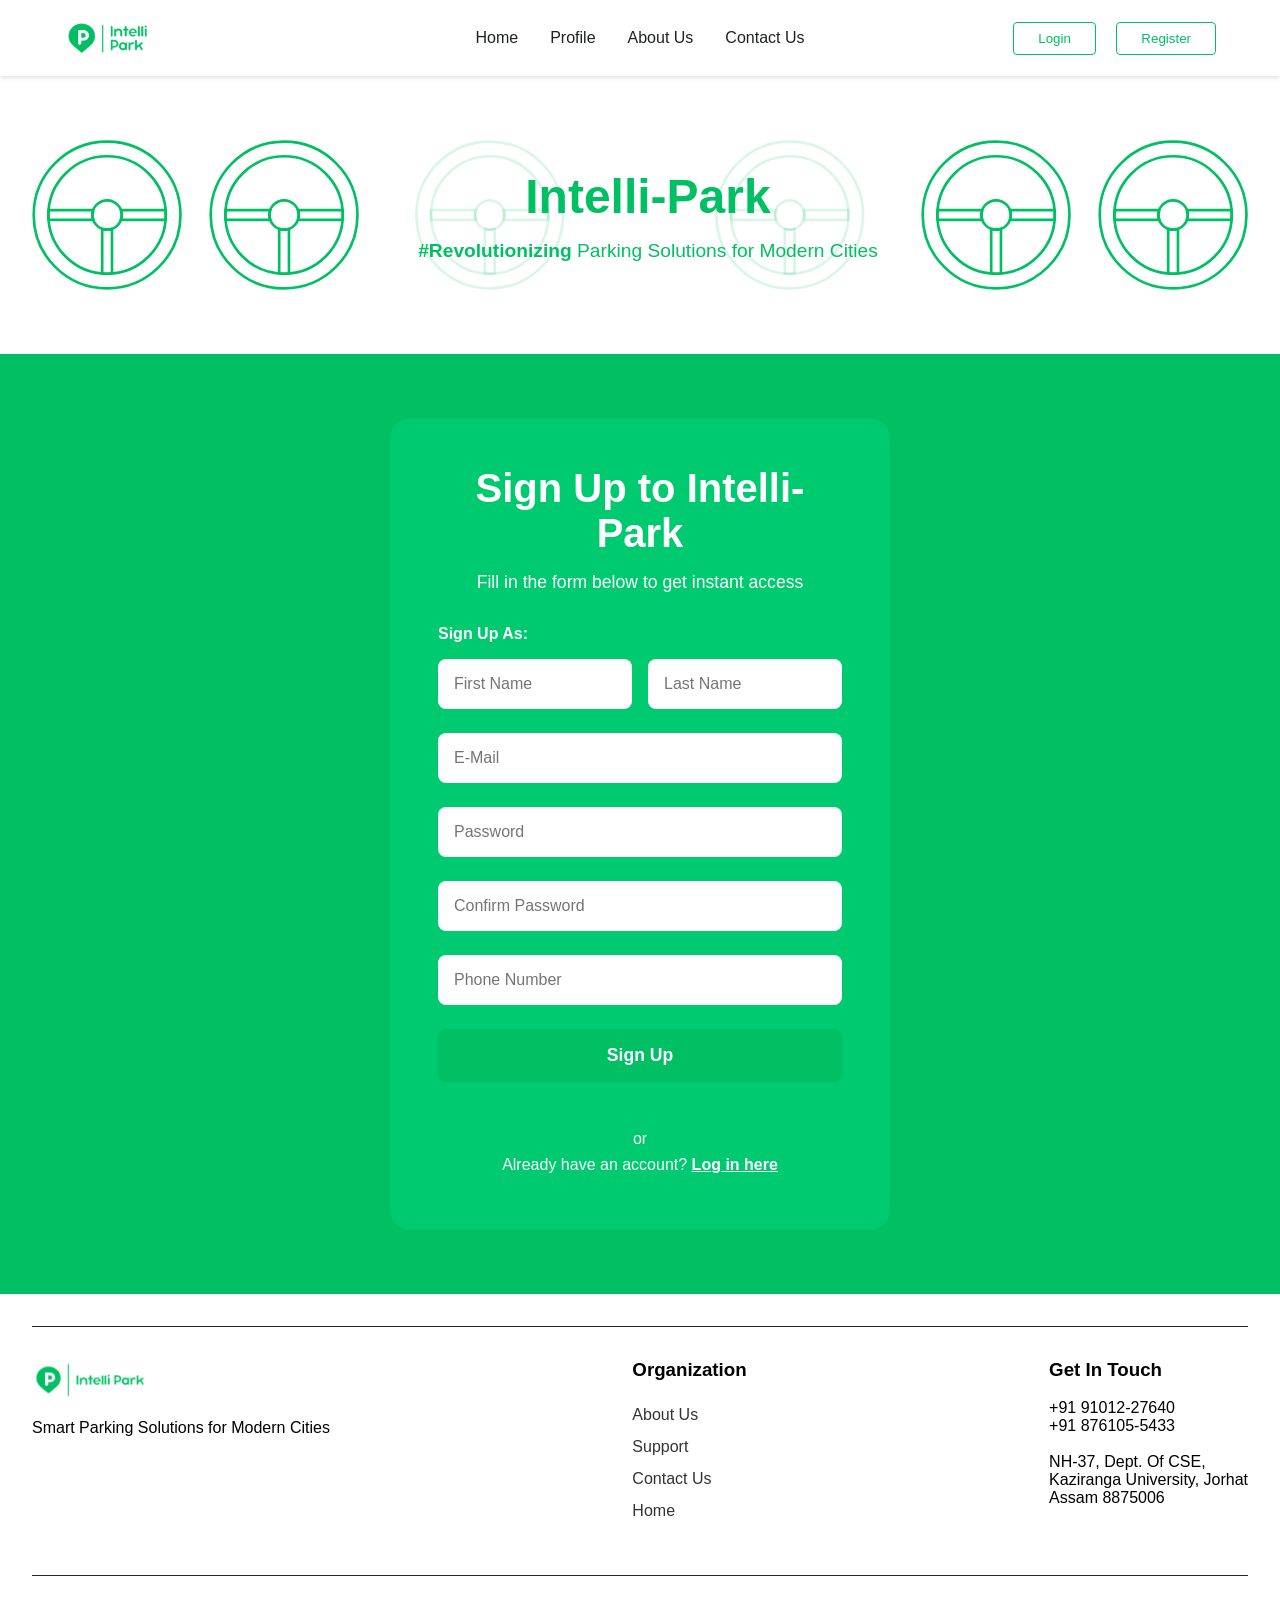
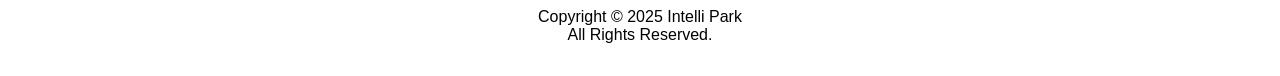
==== Code/register.html @ aac271ab "Updated About, Contact, Auth Button Feautures" ====
<!DOCTYPE html>
<html lang="en">
<head>
    <meta charset="UTF-8">
    <meta name="viewport" content="width=device-width, initial-scale=1.0">
    <title>Sign Up - Intelli Park</title>
    <link rel="stylesheet" href="styles.css">
    <link rel="icon" type="image/x-icon" href="assets/favicon.ico">
</head>
<body>
    <!-- Navbar -->
    <nav class="navbar">
        <div class="logo">
            <img src="assets/Logo-Short 1.png" alt="IntelliPark Logo">
        </div>
        <div class="nav-links">
            <a href="index.html">Home</a>
            <a href="profile.html">Profile</a>
            <a href="about.html">About Us</a>
            <a href="contact.html">Contact Us</a>
        </div>
        <div class="auth-buttons">
            <button class="btn btn-login" onclick="window.location.href='login.html'">Login</button>
            <button class="btn btn-register" onclick="window.location.href='register.html'">Register</button>
        </div>
    </nav>

    <!-- Hero Section with Steering Wheels -->
    <section class="hero-section">
        <div class="steering-wheels">
            <img src="assets/steering-wheel.svg" alt="Steering Wheel" class="wheel">
            <img src="assets/steering-wheel.svg" alt="Steering Wheel" class="wheel">
            <img src="assets/steering-wheel-light.svg" alt="Steering Wheel Light" class="wheel" id="light-wheel">
            <div class="center-content">
                <h1>Intelli-Park</h1>
                <p class="tagline"><b>#Revolutionizing</b> Parking Solutions for Modern Cities</p>
            </div>
            <img src="assets/steering-wheel-light.svg" alt="Steering Wheel Light" class="wheel" id="light-wheel">
            <img src="assets/steering-wheel.svg" alt="Steering Wheel" class="wheel">
            <img src="assets/steering-wheel.svg" alt="Steering Wheel" class="wheel">
        </div>
    </section>

    <!-- Sign Up Form Section -->
    <section class="signup-section">
        <div class="signup-form-container">
            <h2>Sign Up to Intelli-Park</h2>
            <p class="signup-subtitle">Fill in the form below to get instant access</p>
            
            <form class="signup-form">
                <p class="form-label">Sign Up As:</p>
                
                <div class="name-group">
                    <div class="form-group">
                        <input type="text" id="firstName" placeholder="First Name" required>
                    </div>
                    <div class="form-group">
                        <input type="text" id="lastName" placeholder="Last Name" required>
                    </div>
                </div>

                <div class="form-group">
                    <input type="email" id="email" placeholder="E-Mail" required>
                </div>

                <div class="form-group">
                    <input type="password" id="password" placeholder="Password" required>
                </div>

                <div class="form-group">
                    <input type="password" id="confirmPassword" placeholder="Confirm Password" required>
                </div>

                <div class="form-group">
                    <input type="tel" id="phone" placeholder="Phone Number" required>
                </div>

                <button type="submit" class="signup-btn">Sign Up</button>
                
                <div class="login-link">
                    <p>or</p>
                    <p>Already have an account? <a href="login.html">Log in here</a></p>
                </div>
            </form>
        </div>
    </section>

    <!-- Footer -->
    <footer class="footer">
        <div class="footer-content">
            <div class="footer-brand">
                <img src="assets/Logo-Long  1.png" alt="IntelliPark Logo">
                <p>Smart Parking Solutions for Modern Cities</p>
                <div class="social-links">
                    <!-- Add social media icons -->
                </div>
            </div>
            <div class="footer-links">
                <h3>Organization</h3>
                <br>
                <ul>
                    <li><a href="#">About Us</a></li>
                    <li><a href="#">Support</a></li>
                    <li><a href="#">Contact Us</a></li>
                    <li><a href="#">Home</a></li>
                </ul>
            </div>
            <div class="footer-contact">
                <h3>Get In Touch</h3>
                <br>
                <p>+91 91012-27640</p>
                <p>+91 876105-5433</p>
                <br>
                <p>NH-37, Dept. Of CSE,<br>
                   Kaziranga University, Jorhat<br>
                   Assam 8875006</p>
            </div>
        </div>
        <div class="footer-bottom">
            <p>Copyright © 2025 Intelli Park</p>
            <p>All Rights Reserved.</p>
        </div>
    </footer>
</body>
</html>
---- Code/styles.css ----
:root {
    --primary-color: #01BF63;
    --secondary-color: #6E9280;
    --text-dark: #333333;
    --background: #ffffff;
}

* {
    margin: 0;
    padding: 0;
    box-sizing: border-box;
}

body {
    font-family: 'Poppins', sans-serif;
    background-color: var(--background);
}

/* Navbar Styles */
.navbar {
    display: flex;
    justify-content: space-between;
    align-items: center;
    padding: 1rem 5%;
    background: white;
    position: sticky;
    top: 0;
    z-index: 1000;
    box-shadow: 0 2px 4px rgba(0, 0, 0, 0.1);
    position: relative;
}

.logo img {
    height: 40px;
}

.nav-links {
    display: flex;
    gap: 2rem;
    position: absolute;
    left: 50%;
    transform: translateX(-50%);
    justify-content: center;
}

.nav-links a {
    text-decoration: none;
    position: relative;
    transition: all 0.3s ease;
    color: #1e2220;
}

.nav-links a:hover {
    text-shadow: 1px 1px 2px rgba(0, 0, 0, 0.3);
}

.nav-links a::after {
    content: '';
    position: absolute;
    width: 0;
    height: 2px;
    bottom: -4px;
    left: 0;
    background-color: currentColor;
    transition: width 0.3s ease;
}

.nav-links a:hover::after {
    width: 100%;
}

.btn {
    padding: 0.5rem 1.5rem;
    border-radius: 4px;
    font-weight: 500;
    cursor: pointer;
    font-family: 'Poppins', sans-serif;
    transition: all 0.3s ease;
}

.btn-login {
    background: transparent;
    border: 1px solid var(--primary-color);
    color: var(--primary-color);
    margin-right: 1rem;
}

.btn-login:hover {
    background: var(--primary-color);
    color: white;
}

.btn-register {
    background: transparent;
    border: 1px solid var(--primary-color);
    color: var(--primary-color);
}

.btn-register:hover {
    background: var(--primary-color);
    color: white;
}

/* Hero Section Styles */
.hero {
    display: flex;
    justify-content: space-between;
    align-items: center;
    padding: 4rem 5%;
    min-height: 80vh;
}

.hero-content {
    flex: 1;
    max-width: 600px;
}

.hero-content h1 {
    font-size: 3rem;
    line-height: 1.2;
    margin-bottom: 1.5rem;
}

.text-primary {
    color: var(--primary-color);
}

.text-secondary {
    color: var(--secondary-color);
}

.hero-content p {
    color: var(--text-dark);
    font-size: 1.1rem;
    line-height: 1.6;
}

.hero-image {
    flex: 1;
    display: flex;
    justify-content: flex-end;
    margin-left: auto;
}

.hero-image img {
    max-width: 80%;
    height: auto;
}

/* Booking Section Styles */
.booking-section {
    padding: 2rem 5%;
}

.booking-container {
    background: rgba(1, 191, 99, 0.41);
    border-radius: 12px;
    padding: 2rem;
    max-width: 1200px;
    margin: 0 auto;
}

.booking-form {
    display: grid;
    grid-template-columns: repeat(4, 1fr);
    gap: 1.5rem;
    margin-top: 1.5rem;
}

.form-group {
    width: 100%;
}

.datetime-input {
    display: flex;
    gap: 0.5rem;
}

.date-picker, 
.time-picker,
.location-select {
    padding: 12px 16px;
    border-radius: 15px;
    border: 1px solid rgba(1, 191, 99, 0.3);
    background: white;
    color: var(--text-dark);
    font-family: 'Poppins', sans-serif;
    font-size: 1rem;
}

.btn-search {
    align-self: flex-end;
    width: 100%;
    height: 45px;
    background: var(--primary-color);
    color: white;
    border: none;
    border-radius: 8px;
    font-weight: 500;
    margin-top: auto;
}

.location-selectors {
    display: flex;
    gap: 0.5rem;
}

.select-wrapper {
    flex: 1;
}

.select-wrapper::after {
    content: '';
    position: absolute;
    right: 12px;
    top: 50%;
    transform: translateY(-50%);
    width: 0;
    height: 0;
    border-left: 6px solid transparent;
    border-right: 6px solid transparent;
    border-top: 6px solid var(--primary-color);
    pointer-events: none;
}

.location-select {
    width: 100%;
    padding: 12px 16px;
    border-radius: 8px;
    border: 1px solid rgba(1, 191, 99, 0.3);
    background: white;
    color: var(--text-dark);
    font-family: 'Poppins', sans-serif;
    font-size: 1rem;
    cursor: pointer;
    appearance: none;
}

.location-select:focus {
    outline: none;
    border-color: var(--primary-color);
    box-shadow: 0 0 0 2px rgba(1, 191, 99, 0.1);
}

.location-select option {
    padding: 12px;
}
.datetime-input {
    display: flex;
    gap: 1rem;
}

.date-picker, .time-picker {
    padding: 0.5rem;
    border: 1px solid #E5E7EB;
    border-radius: 4px;
    flex: 1;
}

.btn-search {
    background: var(--primary-color);
    color: white;
    border: none;
    padding: 0.75rem 2rem;
}

/* Footer Styles */
.footer {
    background: white;
    padding: 2rem;
    margin-top: 0;
    padding-top: 2rem;
}

.footer-content {
    display: flex;
    justify-content: space-between;
    margin-bottom: 3rem;
    padding-top: 2rem;
    border-top: 1.5px solid #101011e6;
}


.footer-brand {
    max-width: 300px;
}

.footer-brand img {
    height: 40px;
    margin-bottom: 1rem;
}

.footer-links ul {
    list-style: none;
}

.footer-links a {
    text-decoration: none;
    color: var(--text-dark);
    line-height: 2;
}

.footer-bottom {
    text-align: center;
    padding-top: 2rem;
    border-top: 1.5px solid #101011e6;
}

/* Responsive Design */
@media (max-width: 768px) {
    .hero {
        flex-direction: column;
        text-align: center;
        padding: 2rem 5%;
    }

    .hero-content h1 {
        font-size: 2.5rem;
    }

    .booking-form {
        flex-direction: column;
    }

    .footer-content {
        flex-direction: column;
        gap: 2rem;
    }
} 

/* About Page Styles */
.about-container {
    background-color: #00D67D;
    min-height: 100vh;
    padding: 2rem;
    color: white;
}

.hero-section {
    background-color: #ffffff;
    padding: 4rem 0;
    width: 100%;
    overflow: hidden;
}

.steering-wheels {
    display: flex;
    justify-content: space-between;
    align-items: center;
    width: 100%;
    padding: 0 2rem;
    position: relative;
}

.wheel {
    width: 150px;
    height: 150px;
    flex-shrink: 0;
}

.center-content {
    position: relative;
    text-align: center;
    z-index: 2;
    padding: 0 2rem;
}

/* Style for the light wheels behind text */
#light-wheel {
    position: absolute;
    width: 150px; /* Slightly larger for better visibility behind text */
    height: 150px;
    z-index: 1;
}

/* Position the left light wheel */
#light-wheel:nth-of-type(3) {
    left: 50%;
    transform: translateX(-150%) translateY(-50%);
    top: 50%;
}

/* Position the right light wheel */
#light-wheel:nth-of-type(4) {
    left: 50%;
    transform: translateX(50%) translateY(-50%);
    top: 50%;
}

.center-content h1 {
    font-size: 3rem;
    margin-bottom: 1rem;
    color: #01BF63;
    position: relative;
    z-index: 3;
}

.tagline {
    font-size: 1.2rem;
    color: #01BF63;
    position: relative;
    z-index: 3;
}

.about-description, .mission {
    background-color: #01BF63;
    padding: 5rem 2rem;
    color: white;
}

.content-box {
    background: #07DD76;
    border-radius: 12px;
    padding: 2rem;
    max-width: 1200px;
    margin: 0 auto;
    text-align: center;
}

.content-box h2 {
    font-size: 2.5rem;
    margin-bottom: 1.5rem;
    color: white;
}

.content-box p {
    font-size: 1.1rem;
    line-height: 1.6;
    color: white;
}

/* Remove space between sections while keeping box styling */
.mission {
    padding-top: 0;
    padding-bottom: 2rem;
}

.about-description {
    padding-bottom: 1.5rem;
}

/* Adjust spacing between wheels */
.steering-wheels img:not(:last-child) {
    margin-right: 1rem;
}

/* Responsive Design */
@media (max-width: 768px) {
    .wheel {
        width: 100px;
        height: 100px;
    }

    .center-content h1 {
        font-size: 2rem;
    }

    .about-description, .mission {
        padding: 1.5rem;
        margin: 2rem auto;
    }
}

@media (max-width: 480px) {
    .wheel {
        width: 70px;
        height: 70px;
    }

    .center-content h1 {
        font-size: 1.8rem;
    }

    .tagline {
        font-size: 1rem;
    }
}

/* Contact Form Styles */
.contact-section {
    background-color: #01BF63;
    padding: 4rem 2rem;
    min-height: 60vh;
}

.contact-form-container {
    max-width: 800px;
    margin: 0 auto;
    background: rgba(0, 214, 125, 0.5);
    padding: 3rem;
    border-radius: 20px;
}

.contact-form {
    display: flex;
    flex-direction: column;
    gap: 1.5rem;
}

.contact-form .form-group {
    display: flex;
    align-items: center;
    gap: 1rem;
}

.contact-form label {
    color: white;
    font-weight: 600;
    min-width: 180px;
    text-align: right;
}

.contact-form input,
.contact-form textarea {
    flex: 1;
    padding: 0.8rem 1rem;
    border: none;
    border-radius: 8px;
    font-family: 'Poppins', sans-serif;
    font-size: 1rem;
}

.contact-form textarea {
    resize: vertical;
    min-height: 120px;
}

.submit-btn {
    background: white;
    color: #01BF63;
    border: none;
    padding: 1rem 2rem;
    border-radius: 8px;
    font-weight: 600;
    font-size: 1.1rem;
    cursor: pointer;
    align-self: center;
    margin-top: 1rem;
    transition: all 0.3s ease;
}

.submit-btn:hover {
    background: #01BF63;
    color: white;
    box-shadow: 0 4px 8px rgba(0, 0, 0, 0.1);
}

/* Responsive adjustments */
@media (max-width: 768px) {
    .contact-form .form-group {
        flex-direction: column;
        align-items: flex-start;
        gap: 0.5rem;
    }

    .contact-form label {
        text-align: left;
    }

    .contact-form-container {
        padding: 2rem 1rem;
    }
}

/* Login Page Styles */
.login-section {
    background-color: #01BF63;
    padding: 4rem 2rem;
    min-height: 60vh;
}

.login-form-container {
    max-width: 500px;
    margin: 0 auto;
    background: rgba(0, 214, 125, 0.5);
    padding: 3rem;
    border-radius: 20px;
    text-align: center;
}

.login-form-container h2 {
    color: white;
    font-size: 2.5rem;
    margin-bottom: 1rem;
    font-weight: 600;
}

.login-subtitle {
    color: white;
    font-size: 1.1rem;
    margin-bottom: 2rem;
}

.login-form {
    display: flex;
    flex-direction: column;
    gap: 1.5rem;
}

.login-form .form-group {
    text-align: left;
}

.login-form input {
    width: 100%;
    padding: 1rem;
    border: none;
    border-radius: 8px;
    font-family: 'Poppins', sans-serif;
    font-size: 1rem;
}

.login-btn {
    background: #01BF63;
    color: white;
    border: none;
    padding: 1rem;
    border-radius: 8px;
    font-weight: 600;
    font-size: 1.1rem;
    cursor: pointer;
    transition: all 0.3s ease;
}

.login-btn:hover {
    background: #00a857;
    box-shadow: 0 4px 8px rgba(0, 0, 0, 0.1);
}

.signup-link {
    color: white;
    margin-top: 1rem;
}

.signup-link a {
    color: white;
    text-decoration: underline;
    font-weight: 600;
}

.signup-link a:hover {
    text-decoration: none;
}

/* Responsive adjustments */
@media (max-width: 768px) {
    .login-form-container {
        padding: 2rem 1.5rem;
        margin: 0 1rem;
    }

    .login-form-container h2 {
        font-size: 2rem;
    }
}

/* Sign Up Page Styles */
.signup-section {
    background-color: #01BF63;
    padding: 4rem 2rem;
    min-height: 60vh;
}

.signup-form-container {
    max-width: 500px;
    margin: 0 auto;
    background: rgba(0, 214, 125, 0.5);
    padding: 3rem;
    border-radius: 20px;
    text-align: center;
}

.signup-form-container h2 {
    color: white;
    font-size: 2.5rem;
    margin-bottom: 1rem;
    font-weight: 600;
}

.signup-subtitle {
    color: white;
    font-size: 1.1rem;
    margin-bottom: 2rem;
}

.signup-form {
    display: flex;
    flex-direction: column;
    gap: 1.5rem;
}

.form-label {
    color: white;
    text-align: left;
    font-weight: 600;
    margin-bottom: -0.5rem;
}

.name-group {
    display: flex;
    gap: 1rem;
}

.name-group .form-group {
    flex: 1;
}

.signup-form .form-group {
    text-align: left;
}

.signup-form input {
    width: 100%;
    padding: 1rem;
    border: none;
    border-radius: 8px;
    font-family: 'Poppins', sans-serif;
    font-size: 1rem;
}

.signup-btn {
    background: #01BF63;
    color: white;
    border: none;
    padding: 1rem;
    border-radius: 8px;
    font-weight: 600;
    font-size: 1.1rem;
    cursor: pointer;
    transition: all 0.3s ease;
}

.signup-btn:hover {
    background: #00a857;
    box-shadow: 0 4px 8px rgba(0, 0, 0, 0.1);
}

.login-link {
    color: white;
    margin-top: 1rem;
    text-align: center;
}

.login-link p {
    margin: 0.5rem 0;
}

.login-link a {
    color: white;
    text-decoration: underline;
    font-weight: 600;
}

.login-link a:hover {
    text-decoration: none;
}

/* Responsive adjustments */
@media (max-width: 768px) {
    .signup-form-container {
        padding: 2rem 1.5rem;
        margin: 0 1rem;
    }

    .signup-form-container h2 {
        font-size: 2rem;
    }

    .name-group {
        flex-direction: column;
        gap: 1.5rem;
    }
}
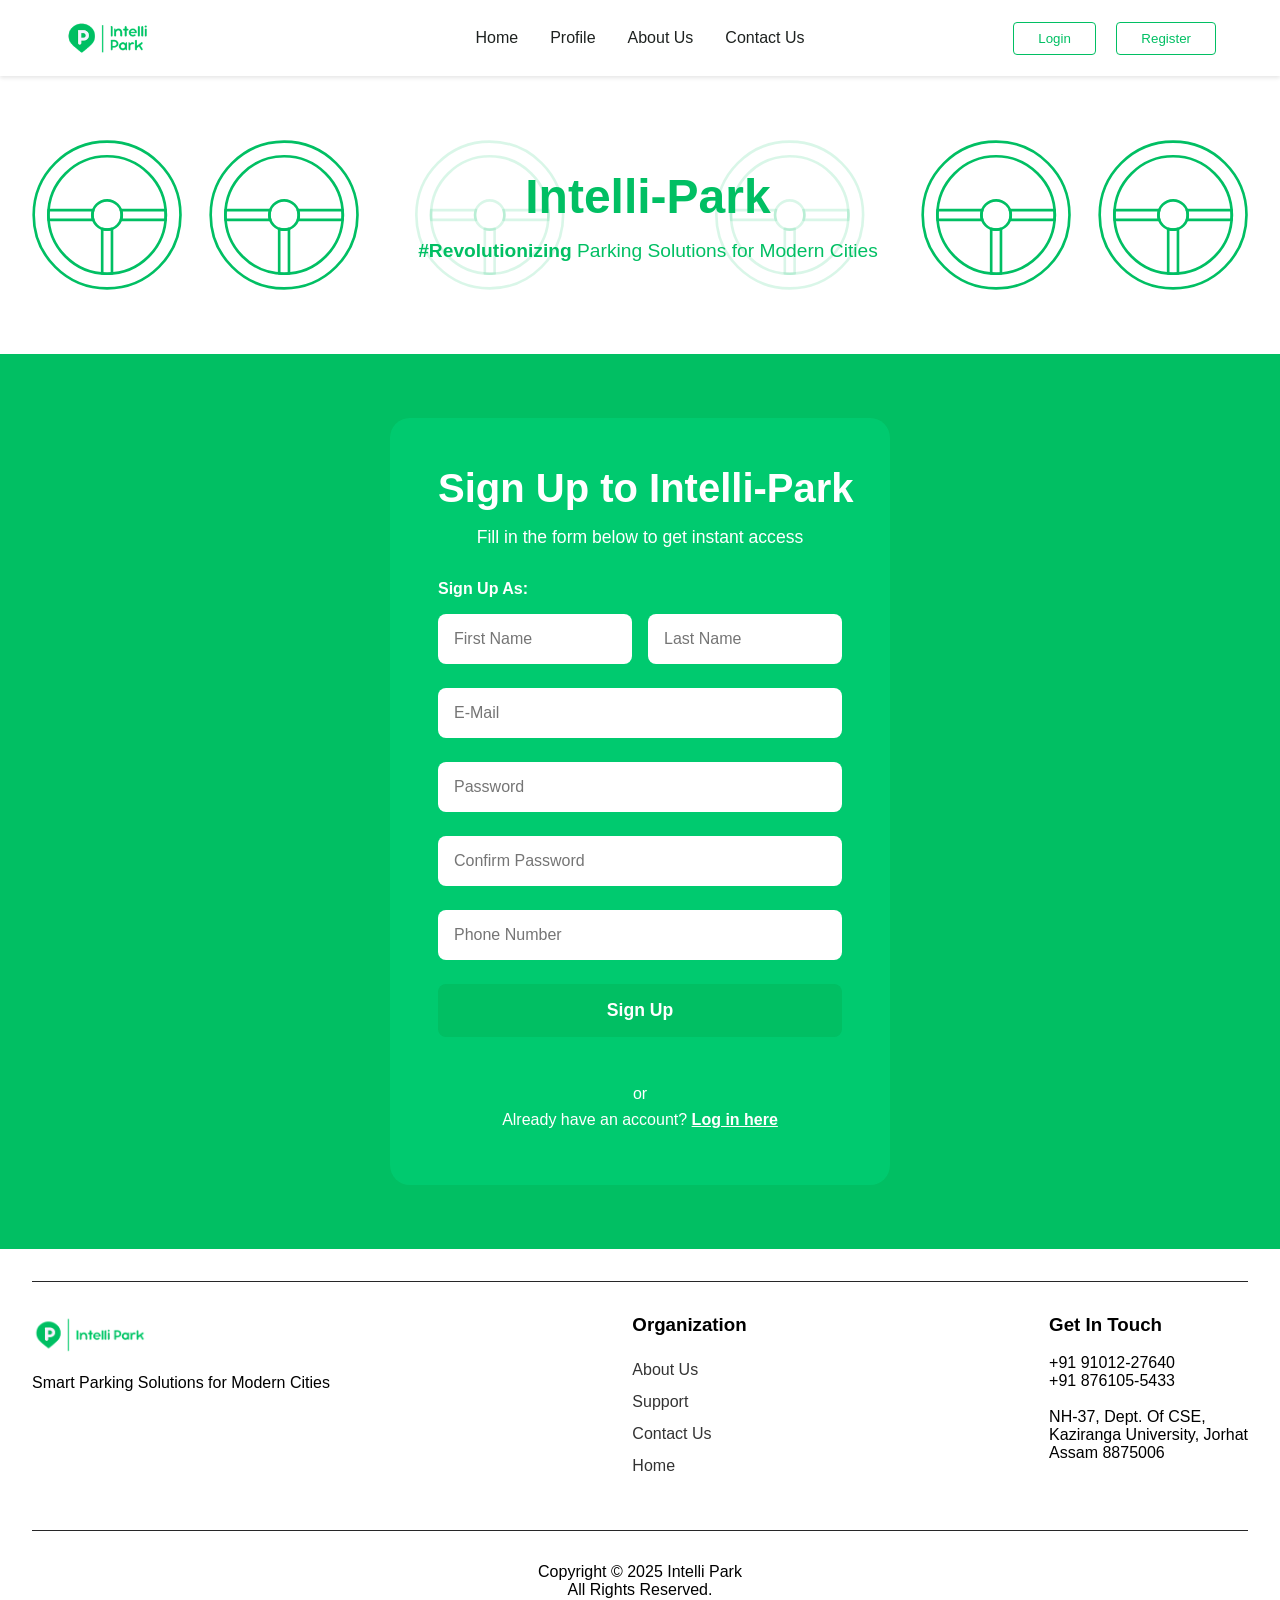
==== commit 70d2dd79: "Update register.html" ====
--- a/Code/register.html
+++ b/Code/register.html
@@ -44,7 +44,7 @@
     <!-- Sign Up Form Section -->
     <section class="signup-section">
         <div class="signup-form-container">
-            <h2>Sign Up to Intelli-Park</h2>
+            <h2 style="white-space: nowrap;">Sign Up to Intelli-Park</h2>
             <p class="signup-subtitle">Fill in the form below to get instant access</p>
             
             <form class="signup-form">
